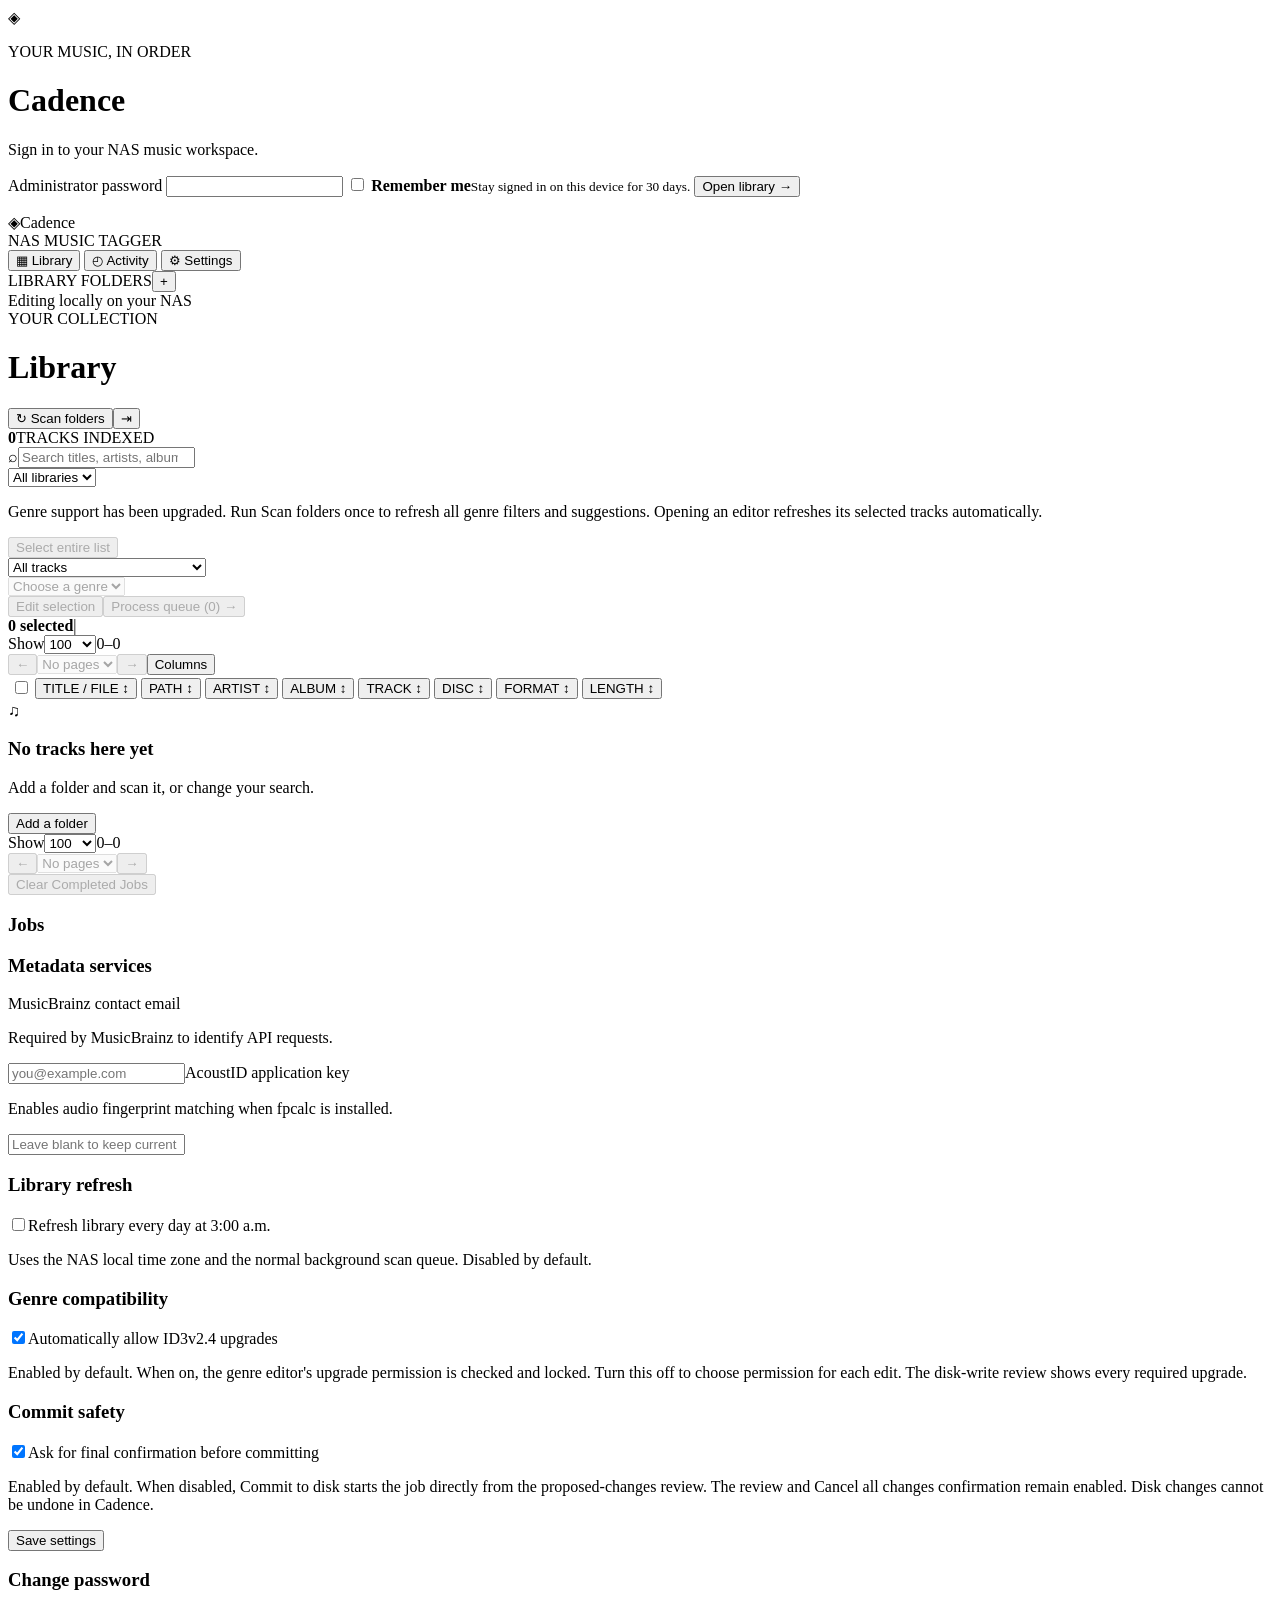
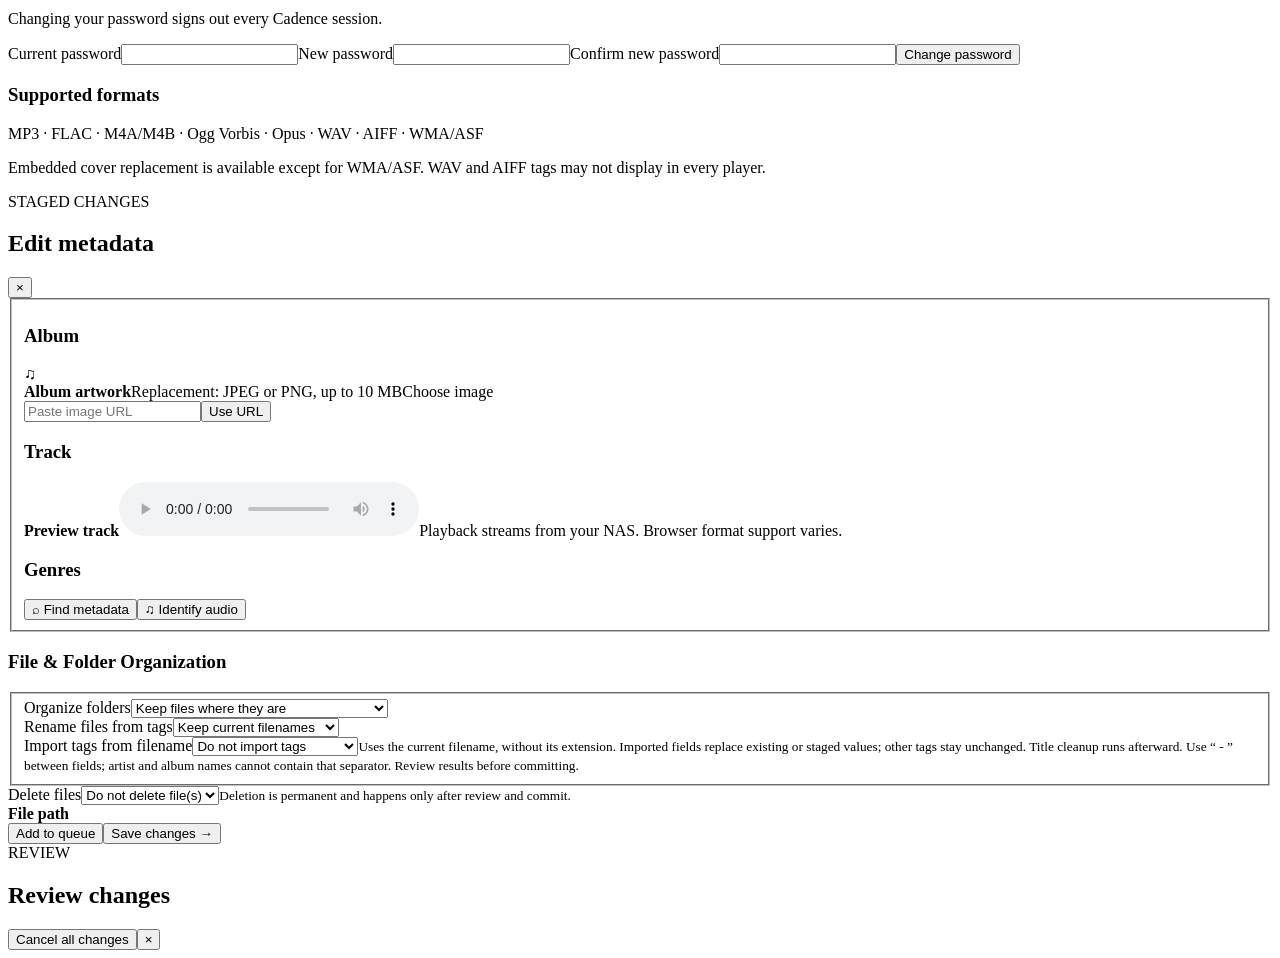
==== web/index.html @ 2edca563 "Initial import: Cadence Music Tagger Source-only import of the DSM 7 metadata editor: tagger/ (Pytho" ====
<!doctype html>
<html lang="en">
<head>
  <meta charset="utf-8">
  <meta name="viewport" content="width=device-width, initial-scale=1">
  <title>Cadence — NAS Music Tagger</title>
  <link rel="stylesheet" href="/app.css">
  <link rel="stylesheet" href="/library.css">
  <script defer src="/genres.js"></script>
  <script defer src="/app.js"></script>
</head>
<body>
  <div id="login" class="login-screen hidden">
    <form id="login-form" class="login-card">
      <div class="logo-mark">◈</div>
      <p class="eyebrow">YOUR MUSIC, IN ORDER</p>
      <h1>Cadence</h1>
      <p>Sign in to your NAS music workspace.</p>
      <label for="password">Administrator password</label>
      <input id="password" type="password" autocomplete="current-password" required>
      <label class="remember-option" for="remember-me">
        <input id="remember-me" type="checkbox">
        <span><strong>Remember me</strong><small>Stay signed in on this device for 30 days.</small></span>
      </label>
      <button class="primary wide" type="submit">Open library <span>→</span></button>
      <p id="login-error" class="error-text" role="alert"></p>
    </form>
  </div>

  <div id="app" class="app hidden">
    <aside class="sidebar">
      <div class="brand"><span class="brand-symbol">◈</span><span>Cadence</span></div>
      <div class="brand-sub">NAS MUSIC TAGGER</div>
      <nav class="nav" aria-label="Main navigation">
        <button class="nav-item active" data-view="library"><span>▦</span> Library</button>
        <button class="nav-item" data-view="activity"><span>◴</span> Activity</button>
        <button class="nav-item" data-view="settings"><span>⚙</span> Settings</button>
      </nav>
      <div class="side-section">
        <div class="side-heading"><span>LIBRARY FOLDERS</span><button id="add-folder" class="icon-button" title="Add folder" aria-label="Add folder">+</button></div>
        <div id="folder-list" class="folder-list"></div>
      </div>
      <div class="side-bottom"><span class="status-dot"></span> Editing locally on your NAS</div>
    </aside>

    <main class="main">
      <header class="topbar">
        <div class="top-title"><span class="eyebrow">YOUR COLLECTION</span><h1 id="page-title">Library</h1></div>
        <div class="top-actions"><button id="scan-button" class="secondary">↻ <span>Scan folders</span></button><button id="logout-button" class="icon-button" title="Sign out" aria-label="Sign out">⇥</button></div>
      </header>

      <section id="library-view" class="view">
        <div class="intro-row"><div class="count-card"><strong id="track-count">0</strong><span id="indexed-label">TRACKS INDEXED</span></div></div>
        <div class="toolbar"><div class="search-box"><span>⌕</span><input id="search" type="search" placeholder="Search titles, artists, albums or paths" aria-label="Search library"></div><select id="root-filter" aria-label="Filter library"><option value="">All libraries</option></select></div>
        <p id="genre-scan-hint" class="warning hidden">Genre support has been upgraded. Run Scan folders once to refresh all genre filters and suggestions. Opening an editor refreshes its selected tracks automatically.</p>
        <p id="folder-scan-status" class="warning hidden" role="status"></p>
        <div class="library-controls">
          <div class="selection-bar"><div class="selection-summary"><span id="select-list-tooltip" class="select-list-tooltip" tabindex="-1"><button id="select-list" class="secondary" disabled>Select entire list</button></span><div class="filter-pair"><select id="track-filter" aria-label="Filter tracks"><option value="all">All tracks</option>
              <hr>
              <option value="missing_artist">Missing artist</option>
              <option value="missing_album">Missing album</option>
              <option value="missing_title">Missing title</option>
              <option value="missing_track">Missing track number</option>
              <option value="missing_year">Missing year</option>
              <option value="missing_genre">Missing genre</option>
              <option value="no_artwork">Missing embedded artwork</option>
              <option value="invalid_characters">Invalid characters in tags</option>
              <hr>
              <option value="genre_search">Genre search</option>
              <option value="genre_review">Genre needs review</option>
              <hr>
              <option value="uppercase_title">Track titles all uppercase</option>
              <option value="lowercase_title">Track titles all lowercase</option>
              <hr>
              <option value="no_album_folder">Files in the root of artist folder</option><option value="empty_folders">Empty folders</option></select><div id="genre-pattern" class="genre-picker hidden"><select id="genre-filter" aria-label="Choose genre" disabled><option value="">Choose a genre</option></select></div></div></div><div class="selection-actions"><button id="edit-selected" class="secondary" disabled>Edit selection</button><button id="process-queue" class="primary" disabled>Process queue (0) <span>→</span></button></div></div>
          <div class="selection-status"><div class="selection-status-left"><strong id="selected-count" aria-live="polite">0 selected</strong><span class="pagination-separator" aria-hidden="true">|</span><div class="page-summary"><label for="page-size-top">Show</label><select id="page-size-top" aria-label="Tracks per page (top)"><option value="100" selected>100</option><option value="250">250</option><option value="500">500</option><option value="1000">1000</option></select><span id="range-label-top">0–0</span></div><span id="filter-hint"></span></div><div class="selection-status-right"><button id="previous-page-top" class="icon-button" aria-label="Previous page" disabled>←</button><select id="page-jump-top" class="page-jump" aria-label="Jump to page (top)" disabled><option>No pages</option></select><button id="next-page-top" class="icon-button" aria-label="Next page" disabled>→</button><button id="configure-columns" class="secondary" type="button">Columns</button></div></div>
        </div>
        <div class="table-wrap"><table id="library-table"><thead><tr><th class="check-col"><input id="select-page" type="checkbox" aria-label="Select visible tracks"></th><th aria-sort="none"><button class="sort-button" data-sort="title">TITLE / FILE <span class="sort-indicator" aria-hidden="true">↕</span></button></th><th class="path-col" aria-sort="none"><button class="sort-button" data-sort="path">PATH <span class="sort-indicator" aria-hidden="true">↕</span></button></th><th aria-sort="none"><button class="sort-button" data-sort="artist">ARTIST <span class="sort-indicator" aria-hidden="true">↕</span></button></th><th aria-sort="none"><button class="sort-button" data-sort="album">ALBUM <span class="sort-indicator" aria-hidden="true">↕</span></button></th><th aria-sort="none"><button class="sort-button" data-sort="track">TRACK <span class="sort-indicator" aria-hidden="true">↕</span></button></th><th aria-sort="none"><button class="sort-button" data-sort="disc">DISC <span class="sort-indicator" aria-hidden="true">↕</span></button></th><th aria-sort="none"><button class="sort-button" data-sort="format">FORMAT <span class="sort-indicator" aria-hidden="true">↕</span></button></th><th class="duration-col" aria-sort="none"><button class="sort-button" data-sort="duration">LENGTH <span class="sort-indicator" aria-hidden="true">↕</span></button></th></tr></thead><tbody id="track-rows"></tbody></table><div id="empty-state" class="empty-state hidden"><div>♫</div><h3>No tracks here yet</h3><p>Add a folder and scan it, or change your search.</p><button id="empty-add" class="secondary">Add a folder</button></div></div>
        <div class="pagination"><div class="page-summary"><label for="page-size">Show</label><select id="page-size" aria-label="Tracks per page"><option value="100" selected>100</option><option value="250">250</option><option value="500">500</option><option value="1000">1000</option></select><span id="range-label">0–0</span></div><div><button id="previous-page" class="icon-button" aria-label="Previous page" disabled>←</button><select id="page-jump" class="page-jump" aria-label="Jump to page" disabled><option>No pages</option></select><button id="next-page" class="icon-button" aria-label="Next page" disabled>→</button></div></div>
      </section>

      <section id="activity-view" class="view hidden"><div class="section-heading activity-heading"><button id="clear-completed-jobs" class="secondary" disabled>Clear Completed Jobs</button></div><div class="activity-grid"><div class="panel"><h3>Jobs</h3><div id="jobs-list"></div></div></div></section>

      <section id="settings-view" class="view hidden">
        <form id="settings-form" class="settings-panel panel">
          <h3>Metadata services</h3><label for="contact-email">MusicBrainz contact email</label><p>Required by MusicBrainz to identify API requests.</p><input id="contact-email" type="email" placeholder="you@example.com"><label for="acoustid-key">AcoustID application key</label><p>Enables audio fingerprint matching when fpcalc is installed.</p><input id="acoustid-key" type="password" autocomplete="off" placeholder="Leave blank to keep current key">
          <h3>Library refresh</h3><label class="confirmation-setting" for="daily-scan-setting"><input id="daily-scan-setting" type="checkbox" aria-describedby="daily-scan-help">Refresh library every day at 3:00 a.m.</label><p id="daily-scan-help">Uses the NAS local time zone and the normal background scan queue. Disabled by default.</p>
          <h3>Genre compatibility</h3><label class="confirmation-setting" for="auto-id3-upgrade-setting"><input id="auto-id3-upgrade-setting" type="checkbox" checked aria-describedby="auto-id3-upgrade-help">Automatically allow ID3v2.4 upgrades</label><p id="auto-id3-upgrade-help">Enabled by default. When on, the genre editor's upgrade permission is checked and locked. Turn this off to choose permission for each edit. The disk-write review shows every required upgrade.</p>
          <h3>Commit safety</h3><label class="confirmation-setting" for="confirm-commit-setting"><input id="confirm-commit-setting" type="checkbox" checked aria-describedby="confirm-commit-help">Ask for final confirmation before committing</label><p id="confirm-commit-help">Enabled by default. When disabled, Commit to disk starts the job directly from the proposed-changes review. The review and Cancel all changes confirmation remain enabled. Disk changes cannot be undone in Cadence.</p><button type="submit" class="primary">Save settings</button>
        </form>
        <div class="settings-secondary">
        <form id="password-form" class="settings-panel panel"><h3>Change password</h3><p>Changing your password signs out every Cadence session.</p><label for="current-password">Current password</label><input id="current-password" type="password" autocomplete="current-password" required><label for="new-password">New password</label><input id="new-password" type="password" autocomplete="new-password" minlength="12" maxlength="256" required><label for="repeat-password">Confirm new password</label><input id="repeat-password" type="password" autocomplete="new-password" minlength="12" maxlength="256" required><button type="submit" class="primary">Change password</button></form>
        <div class="panel formats-panel"><h3>Supported formats</h3><p>MP3 · FLAC · M4A/M4B · Ogg Vorbis · Opus · WAV · AIFF · WMA/ASF</p><p>Embedded cover replacement is available except for WMA/ASF. WAV and AIFF tags may not display in every player.</p></div>
        </div>
      </section>
    </main>

    <aside id="inspector" class="inspector hidden" aria-label="Tag editor">
      <div id="inspector-resize" class="inspector-resize" role="separator" tabindex="0" aria-label="Resize edit pane" aria-orientation="vertical" aria-controls="inspector" title="Drag to resize edit pane · Arrow keys for fine adjustment"></div>
      <div class="inspector-head"><div><span class="eyebrow">STAGED CHANGES</span><h2 id="inspector-title">Edit metadata</h2></div><button id="close-inspector" class="icon-button" aria-label="Close editor">×</button></div>
      <div class="inspector-scroll"><div id="inspector-summary" class="inspector-summary"></div>
        <div id="edit-fields" class="editor-sections">
          <fieldset id="metadata-fields" class="editor-sections">
          <div id="artist-fields" class="editor-plain"></div>
          <section class="editor-group" aria-labelledby="album-heading"><h3 id="album-heading">Album</h3>
            <div class="cover-card"><div id="cover-preview" class="cover-placeholder">♫</div><div><strong>Album artwork</strong><span id="artwork-status" role="status"></span><span>Replacement: JPEG or PNG, up to 10 MB</span><label class="file-button">Choose image<input id="artwork-input" type="file" accept="image/jpeg,image/png" hidden></label></div></div>
            <div class="artwork-url-row"><input id="artwork-url" type="url" placeholder="Paste image URL" aria-label="Artwork image URL" autocomplete="url"><button id="fetch-artwork" class="secondary" type="button">Use URL</button></div>
            <div id="album-fields" class="field-grid"></div>
          </section>
          <section class="editor-group" aria-labelledby="title-heading"><h3 id="title-heading">Track</h3><div id="title-fields" class="field-grid"></div><div id="track-preview" class="track-preview hidden"><strong>Preview track</strong><audio id="preview-audio" controls preload="none">Your browser cannot play this audio format.</audio><span>Playback streams from your NAS. Browser format support varies.</span></div></section>
          <section class="editor-group" aria-labelledby="genres-heading"><h3 id="genres-heading">Genres</h3><div id="genre-fields"></div></section>
          <div id="comment-fields" class="editor-plain"></div>
          <div class="metadata-tools"><button id="match-text" class="secondary">⌕ Find metadata</button><button id="match-fingerprint" class="secondary">♫ Identify audio</button><div id="candidate-list"></div></div>
          </fieldset>
          <section class="editor-group editor-organization" aria-labelledby="organization-heading"><h3 id="organization-heading">File &amp; Folder Organization</h3>
            <fieldset id="organization-fields">
            <div class="organize-control"><label for="organize-mode">Organize folders</label><select id="organize-mode"><option value="none">Keep files where they are</option><option value="artist">Artist / file</option><option value="artist_album">Artist / Album (Year) / file</option><option value="album_in_artist">Album (Year) inside existing artist folder</option></select></div>
            <div class="organize-control"><label for="rename-mode">Rename files from tags</label><select id="rename-mode"><option value="none">Keep current filenames</option><option value="title">Title</option><option value="track_title">Track number - Title</option><option value="artist_title">Artist - Title</option><option value="artist_album_track_title">Artist - Album - 00 - Title</option></select></div>
            <div class="organize-control"><label for="import-tags">Import tags from filename</label><select id="import-tags" aria-describedby="import-tags-help"><option value="none">Do not import tags</option><option value="title">Title</option><option value="track_title">Track number - Title</option><option value="artist_title">Artist - Title</option><option value="artist_album_track_title">Artist - Album - 00 - Title</option></select><small id="import-tags-help">Uses the current filename, without its extension. Imported fields replace existing or staged values; other tags stay unchanged. Title cleanup runs afterward. Use “ - ” between fields; artist and album names cannot contain that separator. Review results before committing.</small></div>
            </fieldset>
            <div class="organize-control"><label id="delete-label" for="delete-mode">Delete files</label><select id="delete-mode" aria-describedby="delete-help"><option value="keep">Do not delete file(s)</option><option value="delete">Delete file(s)</option></select><small id="delete-help">Deletion is permanent and happens only after review and commit.</small></div>
          </section>
        </div>
        <div id="inspector-path" class="inspector-path hidden"><strong>File path</strong><span></span></div>
      </div>
      <div class="inspector-footer"><div class="editor-actions"><button id="add-to-queue" class="secondary">Add to queue</button><button id="save-changes" class="primary">Save changes <span>→</span></button></div></div>
    </aside>
  </div>

  <div id="modal-backdrop" class="modal-backdrop hidden"><div class="modal" role="dialog" aria-modal="true" aria-labelledby="modal-title"><div class="modal-header"><div><span class="eyebrow" id="modal-eyebrow">REVIEW</span><h2 id="modal-title">Review changes</h2></div><div class="modal-header-actions"><button id="cancel-all" class="text-button danger hidden">Cancel all changes</button><button id="modal-close" class="icon-button" aria-label="Close">×</button></div></div><div id="modal-body" class="modal-body"></div><div id="modal-actions" class="modal-actions"></div></div></div>
  <div id="toast" class="toast hidden" role="status"></div>
</body>
</html>
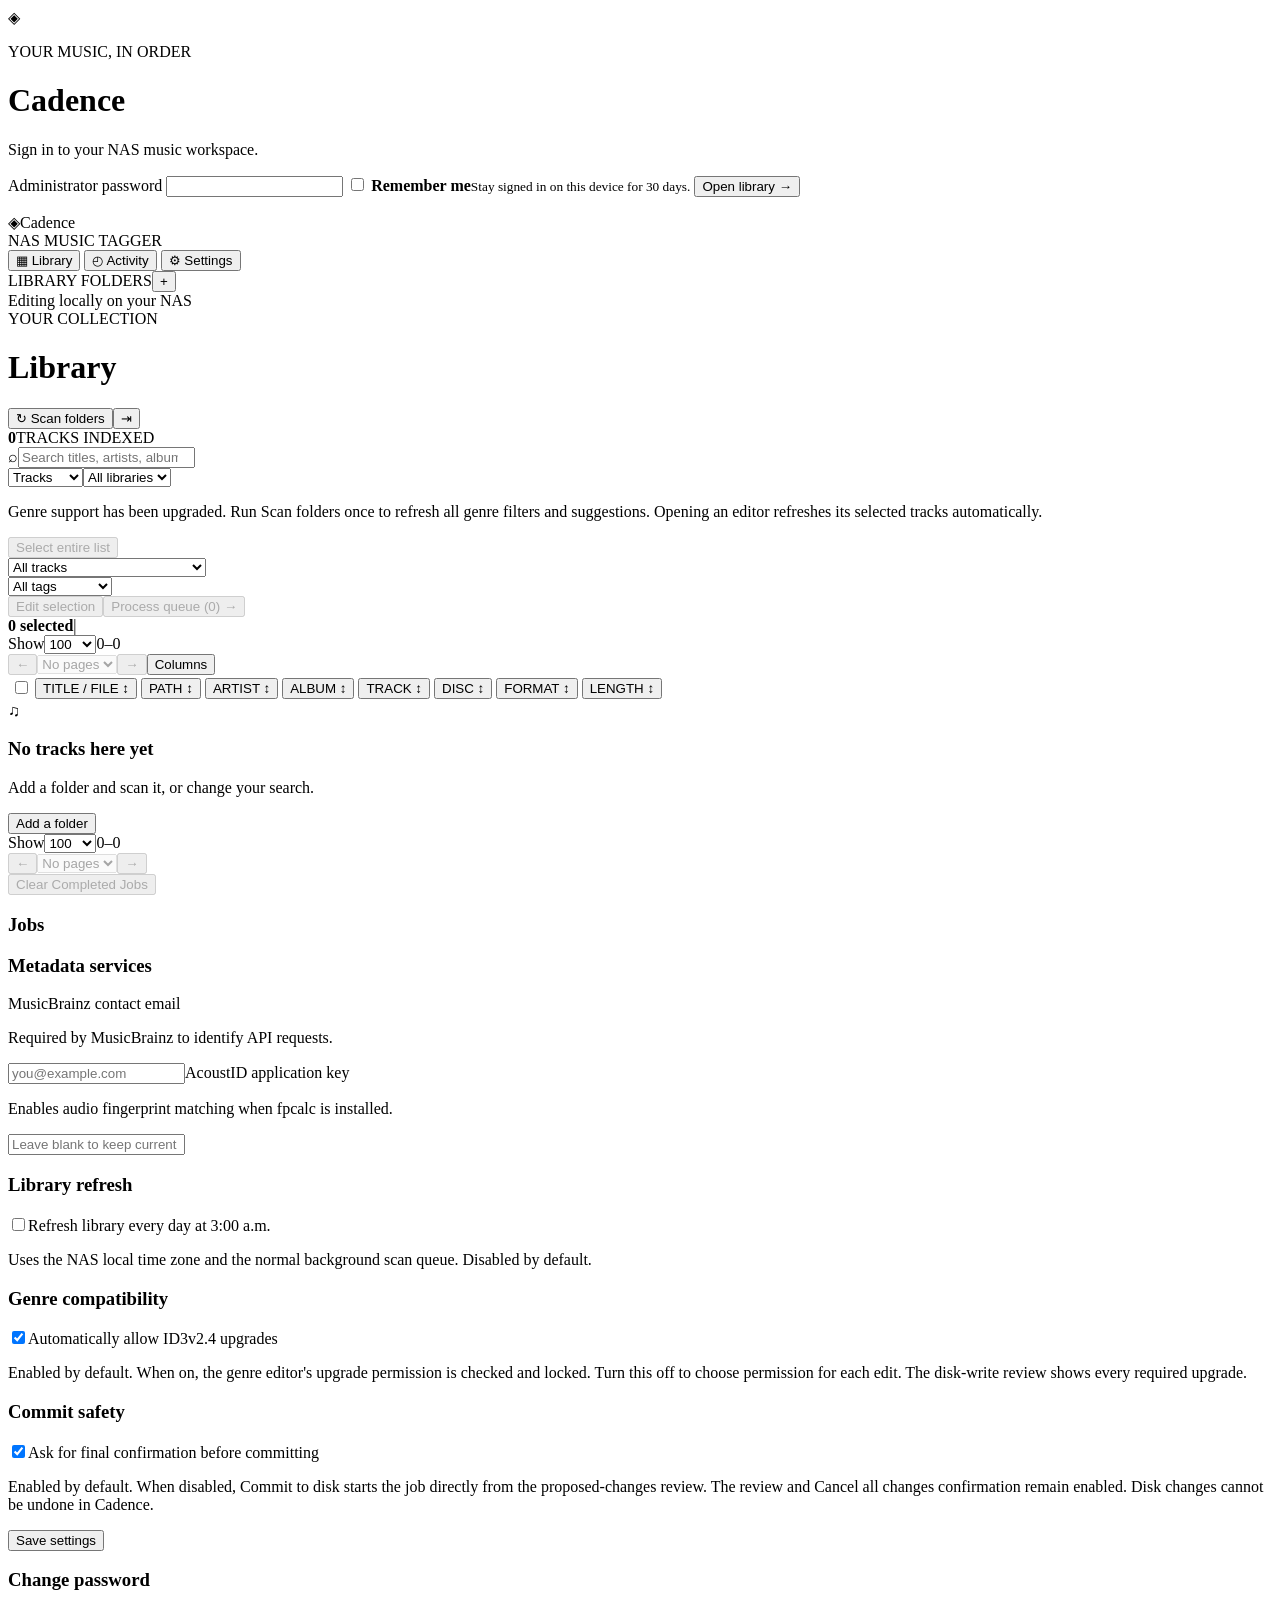
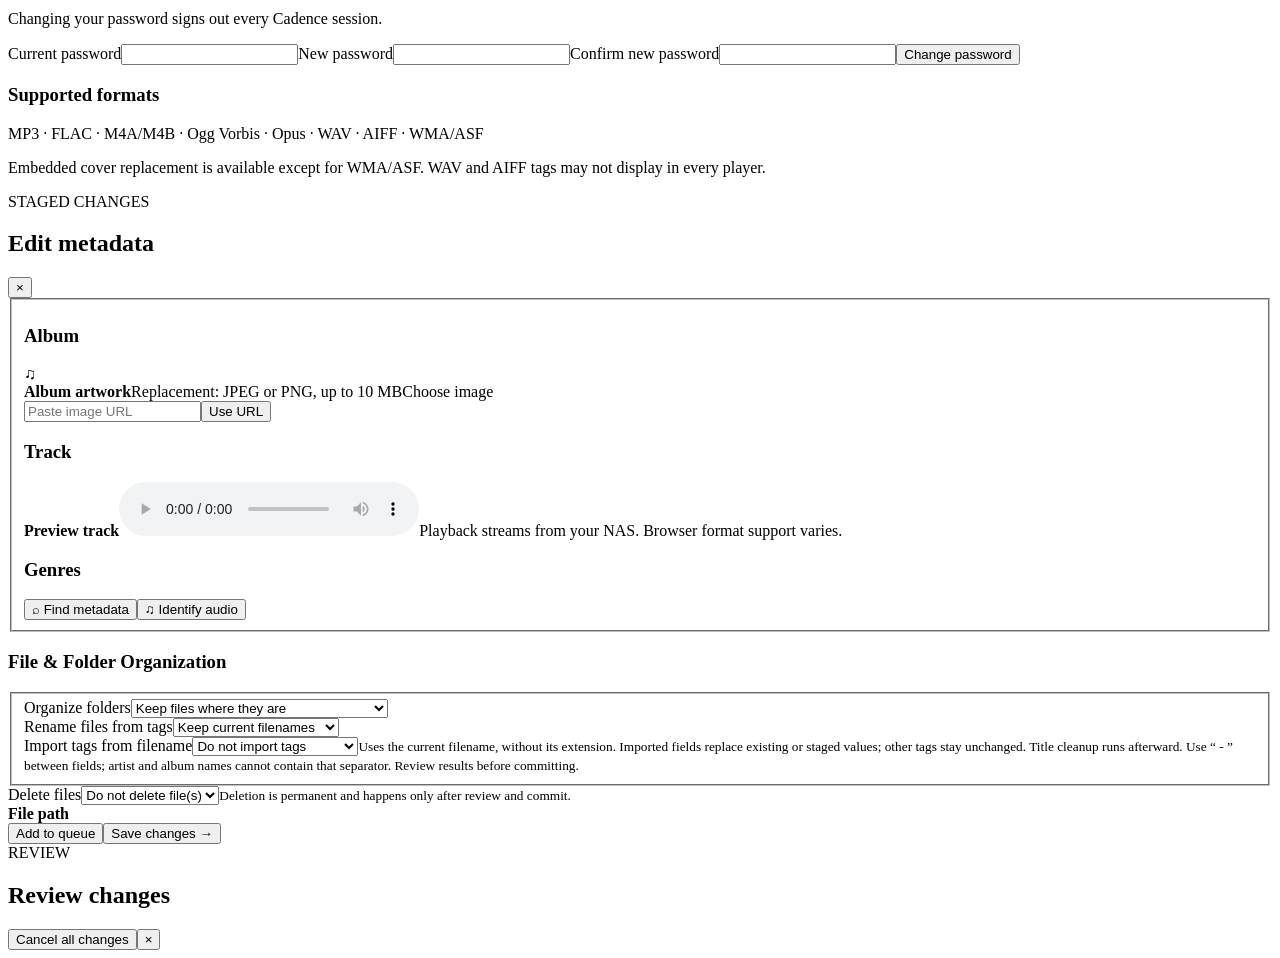
==== commit 5a669421: "Add tag search and grouped library views" ====
--- a/web/index.html
+++ b/web/index.html
@@ -51,7 +51,7 @@
 
       <section id="library-view" class="view">
         <div class="intro-row"><div class="count-card"><strong id="track-count">0</strong><span id="indexed-label">TRACKS INDEXED</span></div></div>
-        <div class="toolbar"><div class="search-box"><span>⌕</span><input id="search" type="search" placeholder="Search titles, artists, albums or paths" aria-label="Search library"></div><select id="root-filter" aria-label="Filter library"><option value="">All libraries</option></select></div>
+        <div class="toolbar"><div class="search-box"><span>⌕</span><input id="search" type="search" placeholder="Search titles, artists, albums or paths" aria-label="Search library"></div><select id="library-view-select" aria-label="Library view"><option value="tracks">Tracks</option><option value="albums">Albums</option><option value="artists">Artists</option><option value="genres">Genres</option><option value="decades">Decades</option><option value="years">Years</option></select><select id="root-filter" aria-label="Filter library"><option value="">All libraries</option></select></div>
         <p id="genre-scan-hint" class="warning hidden">Genre support has been upgraded. Run Scan folders once to refresh all genre filters and suggestions. Opening an editor refreshes its selected tracks automatically.</p>
         <p id="folder-scan-status" class="warning hidden" role="status"></p>
         <div class="library-controls">
@@ -66,13 +66,13 @@
               <option value="no_artwork">Missing embedded artwork</option>
               <option value="invalid_characters">Invalid characters in tags</option>
               <hr>
-              <option value="genre_search">Genre search</option>
+              <option value="tag_search">Tag search</option>
               <option value="genre_review">Genre needs review</option>
               <hr>
               <option value="uppercase_title">Track titles all uppercase</option>
               <option value="lowercase_title">Track titles all lowercase</option>
               <hr>
-              <option value="no_album_folder">Files in the root of artist folder</option><option value="empty_folders">Empty folders</option></select><div id="genre-pattern" class="genre-picker hidden"><select id="genre-filter" aria-label="Choose genre" disabled><option value="">Choose a genre</option></select></div></div></div><div class="selection-actions"><button id="edit-selected" class="secondary" disabled>Edit selection</button><button id="process-queue" class="primary" disabled>Process queue (0) <span>→</span></button></div></div>
+              <option value="no_album_folder">Files in the root of artist folder</option><option value="empty_folders">Empty folders</option></select><div id="tag-pattern" class="tag-picker hidden"><select id="tag-field" aria-label="Search tag field"><option value="all">All tags</option><option value="title">Title</option><option value="artist">Artist</option><option value="album">Album</option><option value="album_artist">Album artist</option><option value="track">Track number</option><option value="disc">Disc number</option><option value="date">Date / Year</option><option value="genre">Genre</option><option value="comment">Comment</option></select></div></div></div><div class="selection-actions"><button id="edit-selected" class="secondary" disabled>Edit selection</button><button id="process-queue" class="primary" disabled>Process queue (0) <span>→</span></button></div></div>
           <div class="selection-status"><div class="selection-status-left"><strong id="selected-count" aria-live="polite">0 selected</strong><span class="pagination-separator" aria-hidden="true">|</span><div class="page-summary"><label for="page-size-top">Show</label><select id="page-size-top" aria-label="Tracks per page (top)"><option value="100" selected>100</option><option value="250">250</option><option value="500">500</option><option value="1000">1000</option></select><span id="range-label-top">0–0</span></div><span id="filter-hint"></span></div><div class="selection-status-right"><button id="previous-page-top" class="icon-button" aria-label="Previous page" disabled>←</button><select id="page-jump-top" class="page-jump" aria-label="Jump to page (top)" disabled><option>No pages</option></select><button id="next-page-top" class="icon-button" aria-label="Next page" disabled>→</button><button id="configure-columns" class="secondary" type="button">Columns</button></div></div>
         </div>
         <div class="table-wrap"><table id="library-table"><thead><tr><th class="check-col"><input id="select-page" type="checkbox" aria-label="Select visible tracks"></th><th aria-sort="none"><button class="sort-button" data-sort="title">TITLE / FILE <span class="sort-indicator" aria-hidden="true">↕</span></button></th><th class="path-col" aria-sort="none"><button class="sort-button" data-sort="path">PATH <span class="sort-indicator" aria-hidden="true">↕</span></button></th><th aria-sort="none"><button class="sort-button" data-sort="artist">ARTIST <span class="sort-indicator" aria-hidden="true">↕</span></button></th><th aria-sort="none"><button class="sort-button" data-sort="album">ALBUM <span class="sort-indicator" aria-hidden="true">↕</span></button></th><th aria-sort="none"><button class="sort-button" data-sort="track">TRACK <span class="sort-indicator" aria-hidden="true">↕</span></button></th><th aria-sort="none"><button class="sort-button" data-sort="disc">DISC <span class="sort-indicator" aria-hidden="true">↕</span></button></th><th aria-sort="none"><button class="sort-button" data-sort="format">FORMAT <span class="sort-indicator" aria-hidden="true">↕</span></button></th><th class="duration-col" aria-sort="none"><button class="sort-button" data-sort="duration">LENGTH <span class="sort-indicator" aria-hidden="true">↕</span></button></th></tr></thead><tbody id="track-rows"></tbody></table><div id="empty-state" class="empty-state hidden"><div>♫</div><h3>No tracks here yet</h3><p>Add a folder and scan it, or change your search.</p><button id="empty-add" class="secondary">Add a folder</button></div></div>
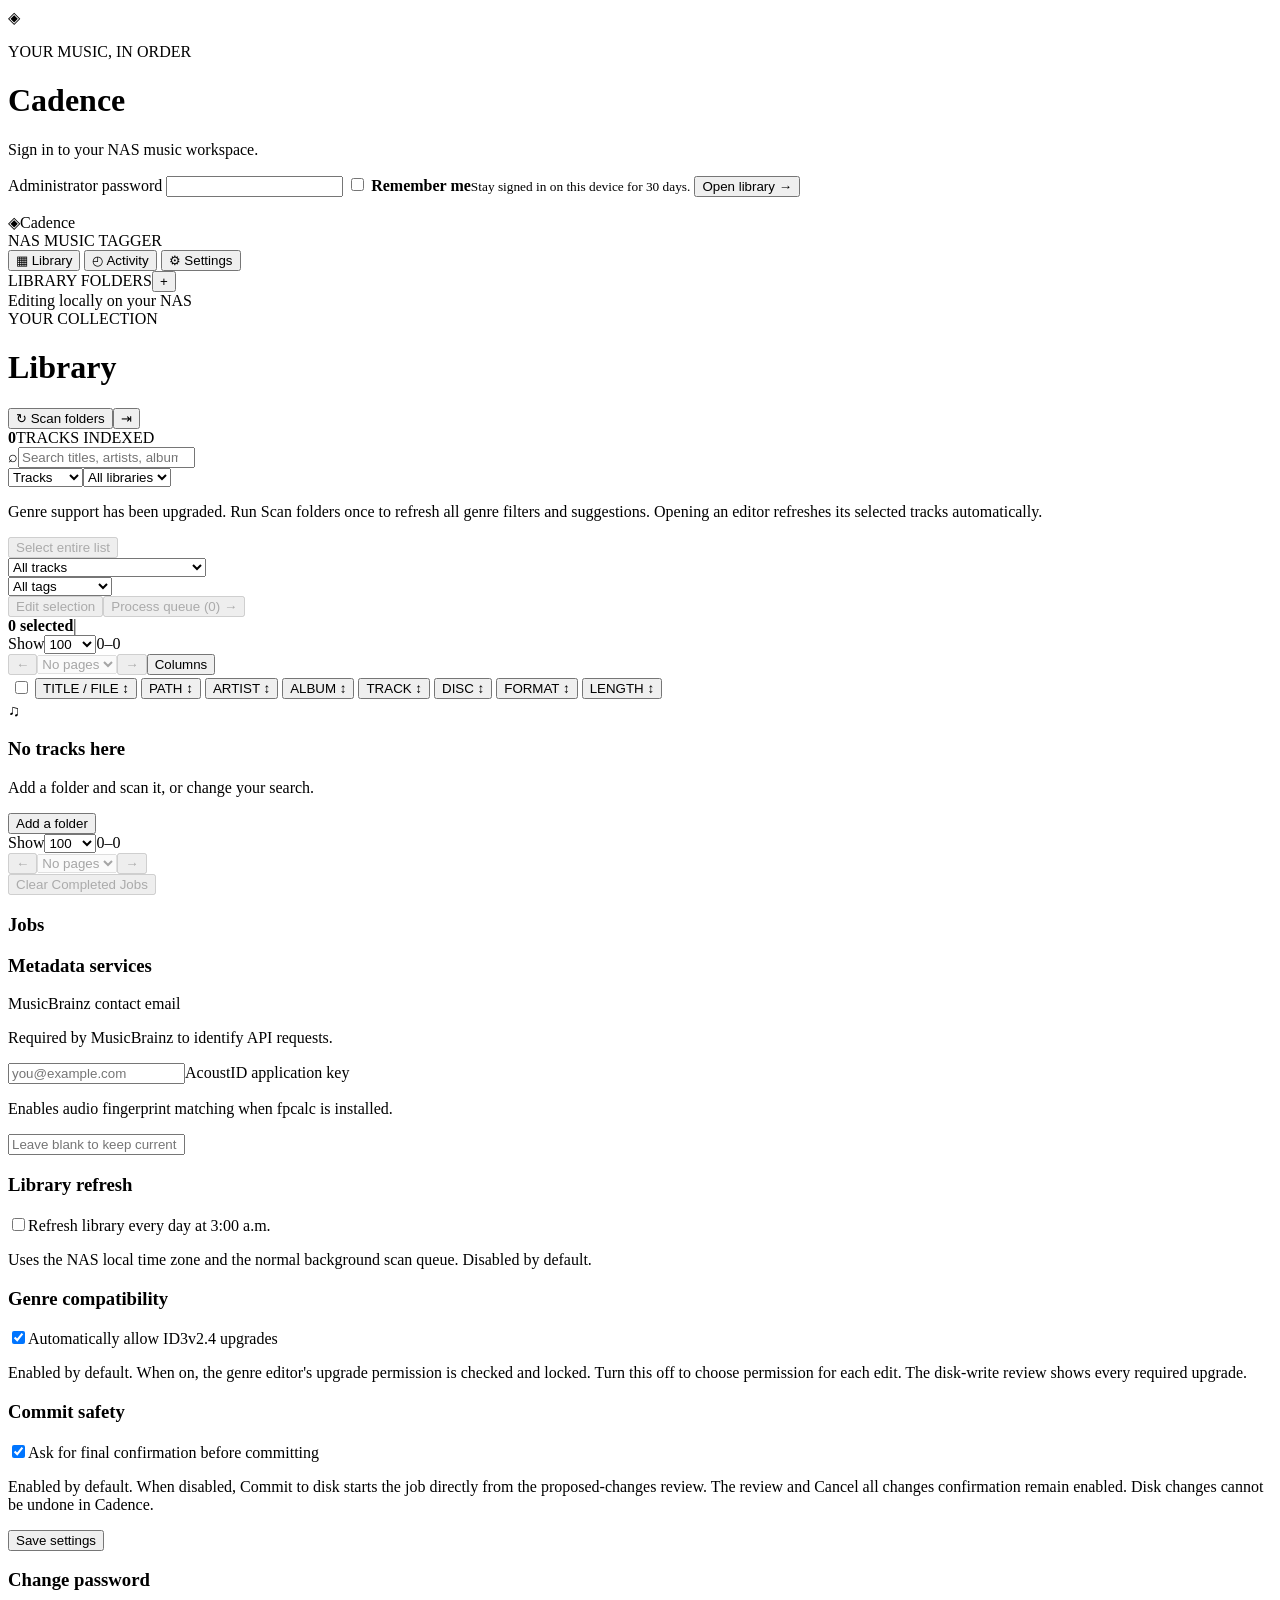
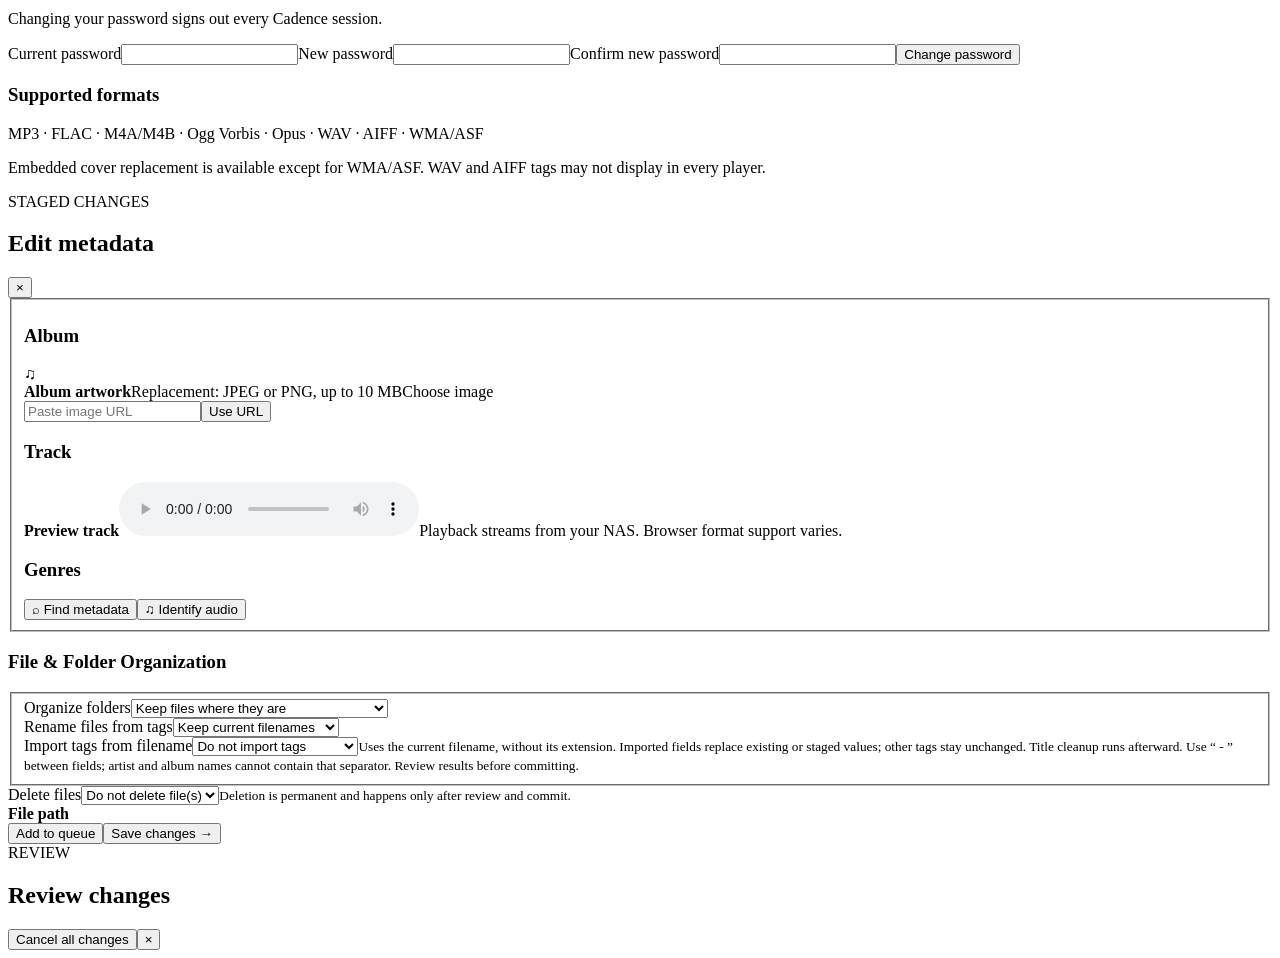
==== commit dcef7f1b: "Build 0056: preview queued values and artwork in the lists - Track rows show staged tags and replace" ====
--- a/web/index.html
+++ b/web/index.html
@@ -54,6 +54,7 @@
         <div class="toolbar"><div class="search-box"><span>⌕</span><input id="search" type="search" placeholder="Search titles, artists, albums or paths" aria-label="Search library"></div><select id="library-view-select" aria-label="Library view"><option value="tracks">Tracks</option><option value="albums">Albums</option><option value="artists">Artists</option><option value="genres">Genres</option><option value="decades">Decades</option><option value="years">Years</option></select><select id="root-filter" aria-label="Filter library"><option value="">All libraries</option></select></div>
         <p id="genre-scan-hint" class="warning hidden">Genre support has been upgraded. Run Scan folders once to refresh all genre filters and suggestions. Opening an editor refreshes its selected tracks automatically.</p>
         <p id="folder-scan-status" class="warning hidden" role="status"></p>
+        <p id="artwork-scan-status" class="warning hidden" role="status"></p>
         <div class="library-controls">
           <div class="selection-bar"><div class="selection-summary"><span id="select-list-tooltip" class="select-list-tooltip" tabindex="-1"><button id="select-list" class="secondary" disabled>Select entire list</button></span><div class="filter-pair"><select id="track-filter" aria-label="Filter tracks"><option value="all">All tracks</option>
               <hr>
@@ -63,7 +64,8 @@
               <option value="missing_track">Missing track number</option>
               <option value="missing_year">Missing year</option>
               <option value="missing_genre">Missing genre</option>
-              <option value="no_artwork">Missing embedded artwork</option>
+              <option value="mismatched_artwork">Mismatched album artwork</option>
+              <option value="no_artwork">Missing album artwork</option>
               <option value="invalid_characters">Invalid characters in tags</option>
               <hr>
               <option value="tag_search">Tag search</option>
@@ -75,7 +77,7 @@
               <option value="no_album_folder">Files in the root of artist folder</option><option value="empty_folders">Empty folders</option></select><div id="tag-pattern" class="tag-picker hidden"><select id="tag-field" aria-label="Search tag field"><option value="all">All tags</option><option value="title">Title</option><option value="artist">Artist</option><option value="album">Album</option><option value="album_artist">Album artist</option><option value="track">Track number</option><option value="disc">Disc number</option><option value="date">Date / Year</option><option value="genre">Genre</option><option value="comment">Comment</option></select></div></div></div><div class="selection-actions"><button id="edit-selected" class="secondary" disabled>Edit selection</button><button id="process-queue" class="primary" disabled>Process queue (0) <span>→</span></button></div></div>
           <div class="selection-status"><div class="selection-status-left"><strong id="selected-count" aria-live="polite">0 selected</strong><span class="pagination-separator" aria-hidden="true">|</span><div class="page-summary"><label for="page-size-top">Show</label><select id="page-size-top" aria-label="Tracks per page (top)"><option value="100" selected>100</option><option value="250">250</option><option value="500">500</option><option value="1000">1000</option></select><span id="range-label-top">0–0</span></div><span id="filter-hint"></span></div><div class="selection-status-right"><button id="previous-page-top" class="icon-button" aria-label="Previous page" disabled>←</button><select id="page-jump-top" class="page-jump" aria-label="Jump to page (top)" disabled><option>No pages</option></select><button id="next-page-top" class="icon-button" aria-label="Next page" disabled>→</button><button id="configure-columns" class="secondary" type="button">Columns</button></div></div>
         </div>
-        <div class="table-wrap"><table id="library-table"><thead><tr><th class="check-col"><input id="select-page" type="checkbox" aria-label="Select visible tracks"></th><th aria-sort="none"><button class="sort-button" data-sort="title">TITLE / FILE <span class="sort-indicator" aria-hidden="true">↕</span></button></th><th class="path-col" aria-sort="none"><button class="sort-button" data-sort="path">PATH <span class="sort-indicator" aria-hidden="true">↕</span></button></th><th aria-sort="none"><button class="sort-button" data-sort="artist">ARTIST <span class="sort-indicator" aria-hidden="true">↕</span></button></th><th aria-sort="none"><button class="sort-button" data-sort="album">ALBUM <span class="sort-indicator" aria-hidden="true">↕</span></button></th><th aria-sort="none"><button class="sort-button" data-sort="track">TRACK <span class="sort-indicator" aria-hidden="true">↕</span></button></th><th aria-sort="none"><button class="sort-button" data-sort="disc">DISC <span class="sort-indicator" aria-hidden="true">↕</span></button></th><th aria-sort="none"><button class="sort-button" data-sort="format">FORMAT <span class="sort-indicator" aria-hidden="true">↕</span></button></th><th class="duration-col" aria-sort="none"><button class="sort-button" data-sort="duration">LENGTH <span class="sort-indicator" aria-hidden="true">↕</span></button></th></tr></thead><tbody id="track-rows"></tbody></table><div id="empty-state" class="empty-state hidden"><div>♫</div><h3>No tracks here yet</h3><p>Add a folder and scan it, or change your search.</p><button id="empty-add" class="secondary">Add a folder</button></div></div>
+        <div class="table-wrap"><table id="library-table"><thead><tr><th class="check-col"><input id="select-page" type="checkbox" aria-label="Select visible tracks"></th><th aria-sort="none"><button class="sort-button" data-sort="title">TITLE / FILE <span class="sort-indicator" aria-hidden="true">↕</span></button></th><th class="path-col" aria-sort="none"><button class="sort-button" data-sort="path">PATH <span class="sort-indicator" aria-hidden="true">↕</span></button></th><th aria-sort="none"><button class="sort-button" data-sort="artist">ARTIST <span class="sort-indicator" aria-hidden="true">↕</span></button></th><th aria-sort="none"><button class="sort-button" data-sort="album">ALBUM <span class="sort-indicator" aria-hidden="true">↕</span></button></th><th aria-sort="none"><button class="sort-button" data-sort="track">TRACK <span class="sort-indicator" aria-hidden="true">↕</span></button></th><th aria-sort="none"><button class="sort-button" data-sort="disc">DISC <span class="sort-indicator" aria-hidden="true">↕</span></button></th><th aria-sort="none"><button class="sort-button" data-sort="format">FORMAT <span class="sort-indicator" aria-hidden="true">↕</span></button></th><th class="duration-col" aria-sort="none"><button class="sort-button" data-sort="duration">LENGTH <span class="sort-indicator" aria-hidden="true">↕</span></button></th></tr></thead><tbody id="track-rows"></tbody></table><div id="empty-state" class="empty-state hidden"><div>♫</div><h3>No tracks here</h3><p>Add a folder and scan it, or change your search.</p><button id="empty-add" class="secondary">Add a folder</button></div></div>
         <div class="pagination"><div class="page-summary"><label for="page-size">Show</label><select id="page-size" aria-label="Tracks per page"><option value="100" selected>100</option><option value="250">250</option><option value="500">500</option><option value="1000">1000</option></select><span id="range-label">0–0</span></div><div><button id="previous-page" class="icon-button" aria-label="Previous page" disabled>←</button><select id="page-jump" class="page-jump" aria-label="Jump to page" disabled><option>No pages</option></select><button id="next-page" class="icon-button" aria-label="Next page" disabled>→</button></div></div>
       </section>
 
